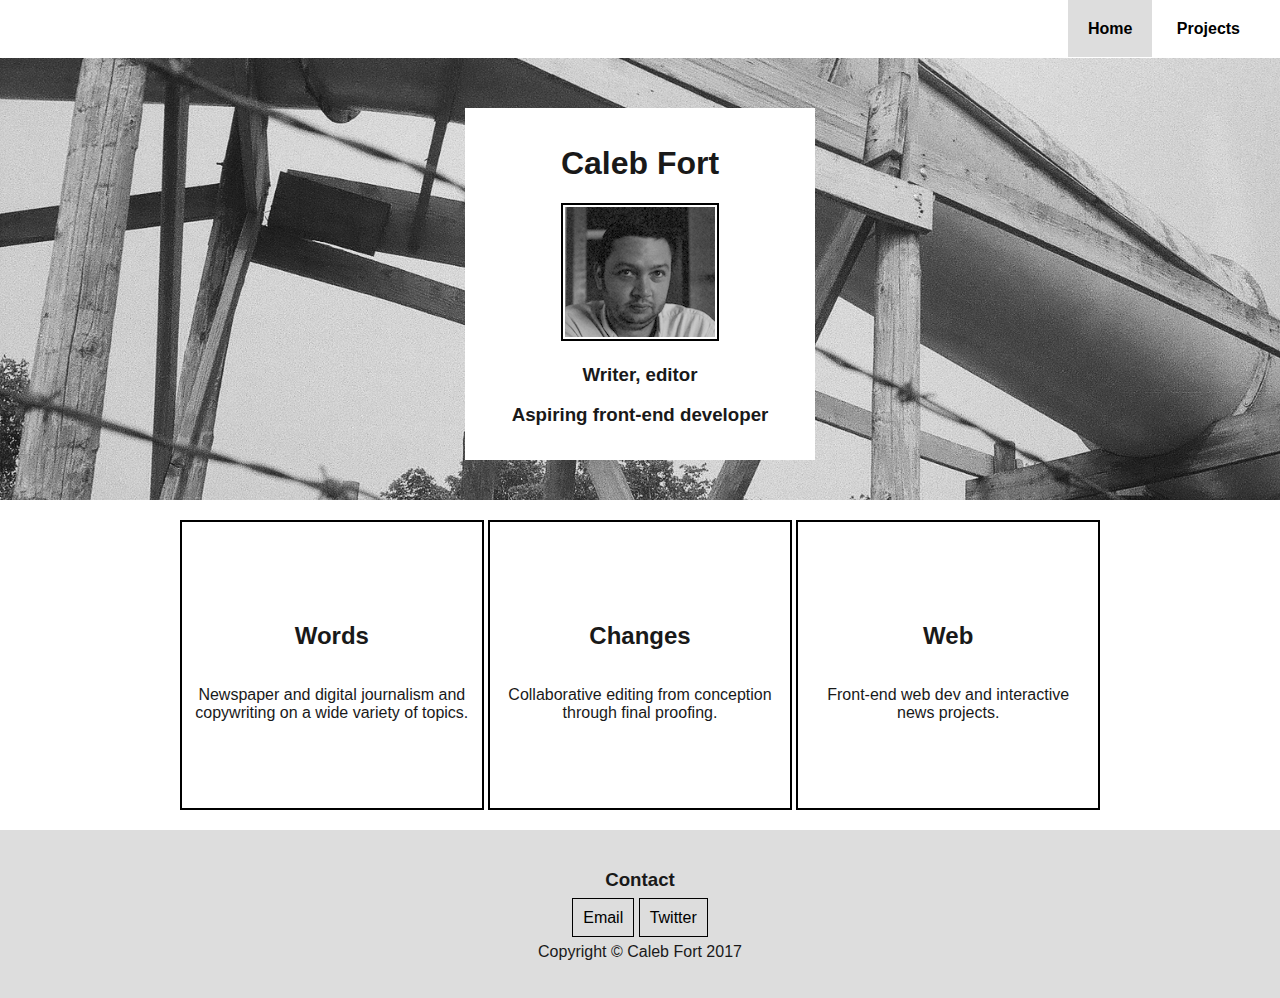
==== docs/index.html @ ed4a5085 "changing to docs folder for github pages" ====
<!doctype html>
<html>

<head>
    <title>CalebFort.com | Home</title>
    <meta name="viewport" content="width=device-width, initial-scale=1">
    <link rel="stylesheet" href="styles/normalize.css">
    <link rel="stylesheet" href="styles/main.css">

</head>


<body>
    <!-- Navigation and hero header -->
        <section class="home-hero hero-header">
            <nav>
                <a href="#" class="active">Home</a>
                <a href="projects.html">Projects</a>
            </nav>

            <header>
                <h1>Caleb Fort</h1>
                <img src="assets/mug.png" alt="" class="frame">
                <h3>Writer, editor</h3> 
                <h3>Aspiring front-end developer</h3>
            </header>
        </section>

        <div class="main">
            <section class="card">
                <h2>Words</h2>
                <p>Newspaper and digital journalism and copywriting on a wide variety of topics.</p>
            </section>
            <section class="card">
                <h2>Changes</h2>
                <p>Collaborative editing from conception through final proofing.</p>
            </section>
            <section class="card">
                <h2>Web</h2>
                <p>Front-end web dev and interactive news projects.</p>
            </section>
        </div>

        <footer>
            <h3>Contact</h3>
            <p><a href="#">Email</a> <a href="http://www.twitter.com/seefort">Twitter</a></p>
            <p>Copyright &copy; Caleb Fort 2017</p>
        </footer>
        <script src="https://ajax.googleapis.com/ajax/libs/jquery/3.2.1/jquery.min.js"></script>
        <script src="script/main.js"></script>
</body>

</html>
---- docs/styles/main.css ----
/***** Color schemes ****
https://coolors.co/002642-004d84-0085e5-dae0e5-01090f
#002642
#004d84
#0085e5
#dae0e5
#01090f

*/

/* Set box sizing */
html {
  box-sizing: border-box;
}
*, *:before, *:after {
  box-sizing: inherit;
}

/* Global styles */
body {
    background-color:#FFFFFF;
    color:#191919;
    font-family: "Helvetica Neue", Helvetica, Arial, sans-serif;
    padding: 0;
}


/* Navigation */
nav {
    background-color: #fff;
    padding: 20px;
    text-align: right;
}

nav a {
    color: #000;
    font-weight: bolder;
    padding: 20px;
    text-decoration: none;
}

nav a.active, nav a:hover {
        background-color: #ddd;
}

/* Hero area */
/* Home page */
.hero-header {
    background: url('../assets/slide.jpg');
}

/* Projects page */
.projects-hero {
    background: url('../assets/alley.jpg');
}

/* General header setting */
.hero-header {
    background-size: cover;
    background-repeat: no-repeat;
    height: 500px;
}

.hero-header header {
    background-color:#fff;
    margin: 0 auto;
    margin-top: 50px;
    padding: 15px;
    max-width: 350px;
    width: 66%;
    text-align: center;
}

img.frame {
    border: 2px solid black;
    margin: auto;
    padding: 2px;
    text-align: center;
}


/* Main section */
.main {
    align-content: stretch;
    display: flex;
    flex-direction: column;
    justify-content: space-between;
    margin: 0 auto;
    min-height: 330px;
    max-width: 960px;
    padding: 20px;
    text-align: center;
}

/* Cards */
section.card {
    border: 2px solid black;
    display: flex;
    flex-direction: column;
    justify-content: center;
    margin-top: 5%;
    min-height: 200px;
    padding: 1%;
    text-align: center;
}

/* Button style links in cards */
.card a {
    background-color: #000;
    color: #fff;
    display: block;
    padding: 10px;
    text-decoration: none;
    width: 100%;
}

.card a:hover {
    background-color: #fff;
    border: 1px solid black;
    color: #000;
}

/* Photo gallery */
.gallery {
    background-color: #ddd;
    margin: 20px auto;
    padding: 20px;
    text-align: center;
    width: 100%;
}

.gallery button {
    background-color: #000;
    border: none;
    color: #fff;
    padding: 10px;
    text-decoration: none;
    width: 33%;
}

.gallery img {
    max-height: 400px;
    max-width: 100%;
}

#galleryCounter {
    float: right;
}

/* Footer */
footer {
    background-color: #ddd;
    clear: both;
    padding: 20px;
    text-align: center;
    width: 100%;
}

footer a {
    border: 1px solid black;
    color: #000;
    padding: 10px;
    text-decoration: none;

}

footer a:active {
    background-color: #fff;
}

footer a:hover {
    border: 2px solid black;
}

/****** DESKTOP / TABLET VIEW *****/
@media screen and (min-width: 960px) {
    .main {
        flex-direction: row;
    }

    section.card {
        flex-basis: 33%;
        margin-top: 0;
        padding-top: 20px;
    }

    .gallery {
        width: 50%;
    }
}
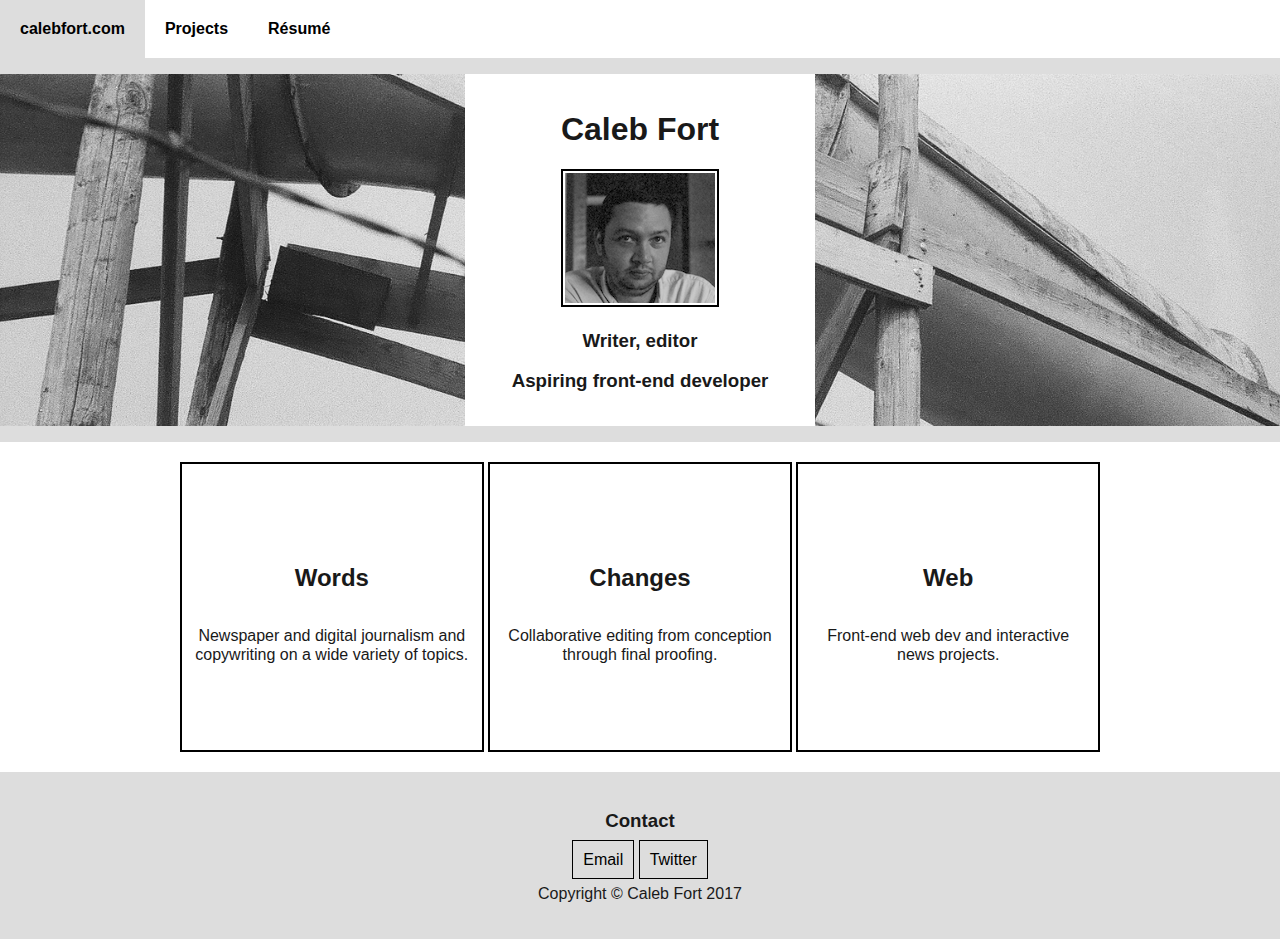
==== commit 2fe66bd9: "Pushing changes to docs folder for publication" ====
--- a/docs/index.html
+++ b/docs/index.html
@@ -12,42 +12,43 @@
 
 <body>
     <!-- Navigation and hero header -->
-        <section class="home-hero hero-header">
-            <nav>
-                <a href="#" class="active">Home</a>
-                <a href="projects.html">Projects</a>
-            </nav>
 
-            <header>
-                <h1>Caleb Fort</h1>
-                <img src="assets/mug.png" alt="" class="frame">
-                <h3>Writer, editor</h3> 
-                <h3>Aspiring front-end developer</h3>
-            </header>
+    <nav>
+        <a href="#" class="active">calebfort.com</a>
+        <a href="projects.html">Projects</a>
+        <a href="resume.html">Résumé</a>
+    </nav>
+    <section class="home-hero hero-header">
+        <header>
+            <h1>Caleb Fort</h1>
+            <img src="assets/mug.png" alt="" class="frame">
+            <h3>Writer, editor</h3>
+            <h3>Aspiring front-end developer</h3>
+        </header>
+    </section>
+
+    <div class="main">
+        <section class="card">
+            <h2>Words</h2>
+            <p>Newspaper and digital journalism and copywriting on a wide variety of topics.</p>
         </section>
+        <section class="card">
+            <h2>Changes</h2>
+            <p>Collaborative editing from conception through final proofing.</p>
+        </section>
+        <section class="card">
+            <h2>Web</h2>
+            <p>Front-end web dev and interactive news projects.</p>
+        </section>
+    </div>
 
-        <div class="main">
-            <section class="card">
-                <h2>Words</h2>
-                <p>Newspaper and digital journalism and copywriting on a wide variety of topics.</p>
-            </section>
-            <section class="card">
-                <h2>Changes</h2>
-                <p>Collaborative editing from conception through final proofing.</p>
-            </section>
-            <section class="card">
-                <h2>Web</h2>
-                <p>Front-end web dev and interactive news projects.</p>
-            </section>
-        </div>
-
-        <footer>
-            <h3>Contact</h3>
-            <p><a href="#">Email</a> <a href="http://www.twitter.com/seefort">Twitter</a></p>
-            <p>Copyright &copy; Caleb Fort 2017</p>
-        </footer>
-        <script src="https://ajax.googleapis.com/ajax/libs/jquery/3.2.1/jquery.min.js"></script>
-        <script src="script/main.js"></script>
+    <footer>
+        <h3>Contact</h3>
+        <p><a href="#">Email</a> <a href="http://www.twitter.com/seefort">Twitter</a></p>
+        <p>Copyright &copy; Caleb Fort 2017</p>
+    </footer>
+    <script src="https://ajax.googleapis.com/ajax/libs/jquery/3.2.1/jquery.min.js"></script>
+    <script src="script/main.js"></script>
 </body>
 
 </html>--- a/docs/styles/main.css
+++ b/docs/styles/main.css
@@ -1,13 +1,3 @@
-/***** Color schemes ****
-https://coolors.co/002642-004d84-0085e5-dae0e5-01090f
-#002642
-#004d84
-#0085e5
-#dae0e5
-#01090f
-
-*/
-
 /* Set box sizing */
 html {
   box-sizing: border-box;
@@ -24,12 +14,17 @@
     padding: 0;
 }
 
+/* Typography */
+.muted {
+    color: #aaa;
+}
 
 /* Navigation */
 nav {
     background-color: #fff;
-    padding: 20px;
-    text-align: right;
+    border-bottom: 1em solid #ddd;
+    display: flex;
+    flex-direction: column;
 }
 
 nav a {
@@ -41,12 +36,17 @@
 
 nav a.active, nav a:hover {
         background-color: #ddd;
+}
+
+nav h3 {
+    padding: 0 1em;
 }
 
 /* Hero area */
 /* Home page */
 .hero-header {
     background: url('../assets/slide.jpg');
+    border-bottom: 1em solid #ddd;
 }
 
 /* Projects page */
@@ -58,13 +58,11 @@
 .hero-header {
     background-size: cover;
     background-repeat: no-repeat;
-    height: 500px;
 }
 
 .hero-header header {
     background-color:#fff;
     margin: 0 auto;
-    margin-top: 50px;
     padding: 15px;
     max-width: 350px;
     width: 66%;
@@ -89,7 +87,6 @@
     min-height: 330px;
     max-width: 960px;
     padding: 20px;
-    text-align: center;
 }
 
 /* Cards */
@@ -172,9 +169,42 @@
     border: 2px solid black;
 }
 
+footer.print {
+    display:none;
+}
+
+/* Buttons */
+button {
+    border: 1px solid black;
+    padding: 1em 2em;
+}
+
+button:hover {
+    background: #ddd;
+}
+
+button:active {
+    background: #000;
+    color: #fff;
+}
+
+/* Resume */
+.resume {
+    display: block;
+    max-width: 800px;
+}
+
+.resume section {
+    border-bottom: 1px dashed #ddd;
+}
+
+ .resume h3, .resume h4 {
+    margin: 0;
+}
+
 /****** DESKTOP / TABLET VIEW *****/
 @media screen and (min-width: 960px) {
-    .main {
+    .main, nav {
         flex-direction: row;
     }
 
@@ -187,4 +217,24 @@
     .gallery {
         width: 50%;
     }
+}
+
+/*** Print view for resume ***/
+@media print {
+
+    @page {
+        margin: 0;
+    }
+
+    header, nav, footer, .noprint, button {
+        display: none;
+    }
+
+   footer.print {
+        display: block;
+    }
+
+    body {
+        margin: 1em;
+    }
 }